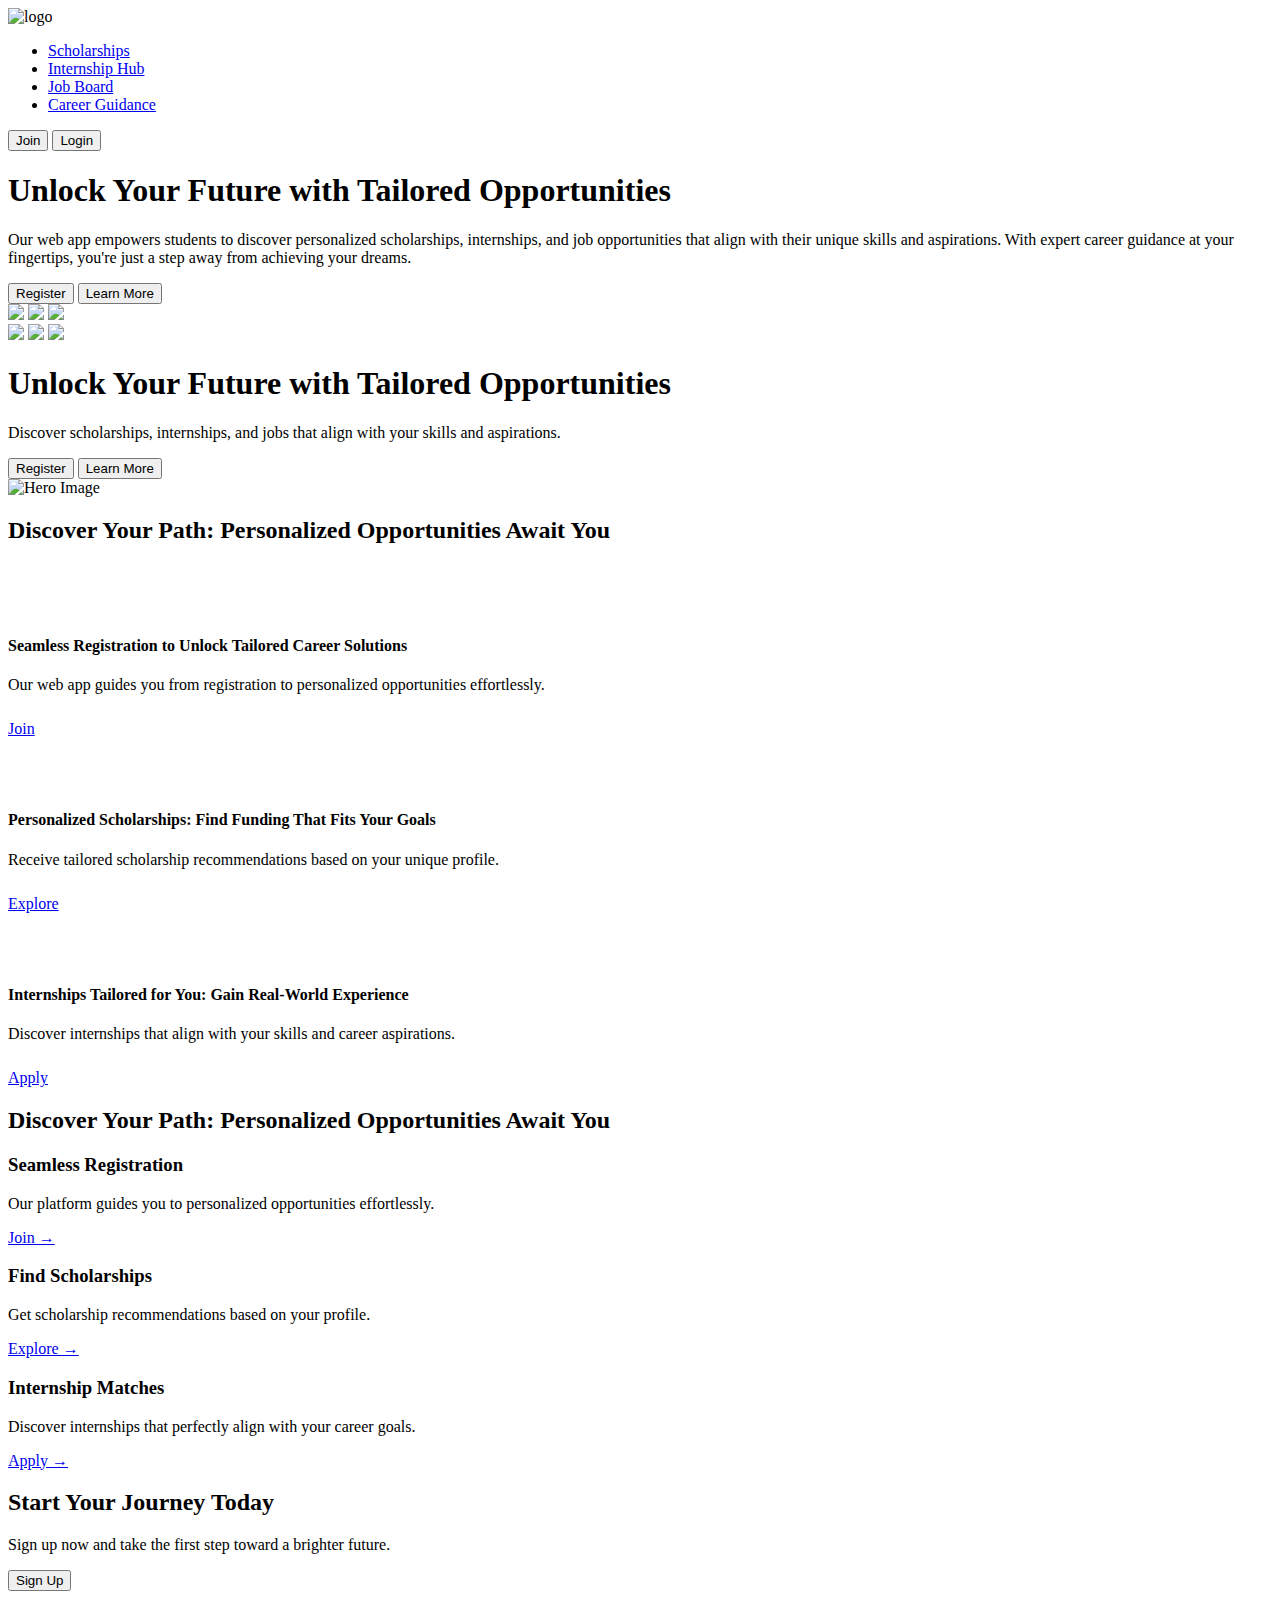
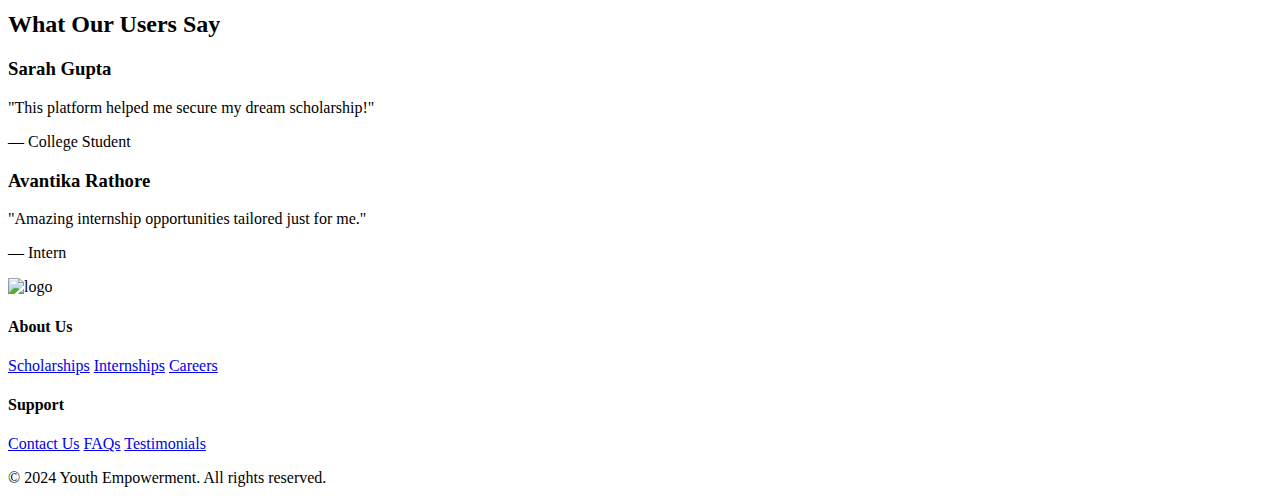
==== docs/index.html @ 5f7c8fa8 "Add files via upload" ====
<!DOCTYPE html>
<html lang="en">
<head>
    <meta charset="UTF-8">
    <meta name="viewport" content="width=device-width, initial-scale=1.0">
    <title>Youth Empowerment</title>
    <link rel="stylesheet" href="home_style.css">
</head>
<body>

    <!-- Navbar -->
    <header class="navbar">
        <div class="container">
            <div class="logo"><img class = "logoee" src = "logo.png" alt = "logo"></div>
            <nav>
                <ul class="nav-links">
                    <li><a href="/scholarship/sch_index.html">Scholarships</a></li>
                    <li><a href="/internship/intern_index.html">Internship Hub</a></li>
                    <li><a href="#">Job Board</a></li>
                    <li><a href="#">Career Guidance</a></li>
                </ul>
            </nav>
            <div class="auth-buttons">
                <button class="btn light">Join</button>
                <button class="btn dark">Login</button>
            </div>
        </div>
    </header>




    <div class="part1">
        <div class="part1a">
            <div class="part1a_in">
            <h1 class = "p1_h1">Unlock Your Future with Tailored Opportunities</h1>
            <p class = "p1_p">Our web app empowers students to discover personalized scholarships, internships, and job opportunities that align with their unique skills and aspirations. With expert career guidance at your fingertips, you're just a step away from achieving your dreams.</p>
            <p></p><p></p>
            <div class = "p1_butns">
                <button class ="r">Register</button>
                <button class = "le">Learn More</button>
            </div>
        </div>
        </div>
        <div class="part1b">
            <div class="pbpic1">
                <img class = "b" src = "img.png">
                <img class = "b" src = "i.png">
                <img class = "b" src = "im.png">
            </div>
            <div class="pbpic2">
                <img class = "b" src = "ima.png">
                <img class = "b" src = "imag.png">
                <img class = "b" src = "imae.png">
            </div>
        </div>
    </div>
    





    <!-- Hero Section -->
    <section class="hero">
        <div class="container">
            <div class="hero-text">
                <h1>Unlock Your Future with Tailored Opportunities</h1>
                <p>Discover scholarships, internships, and jobs that align with your skills and aspirations.</p>
                <div class="hero-buttons">
                    <button class="btn dark">Register</button>
                    <button class="btn light">Learn More</button>
                </div>
            </div>
            <div class="hero-image">
                <img src="hero.png" alt="Hero Image" class = "imgee">
            </div>
        </div>
    </section>





    <div class="part2">
        <h2>Discover Your Path: Personalized Opportunities Await You</h2>
        <div class="p2flex">
            <div class="p2f1">
    <div class="bullet"><svg width="48" height="48" viewBox="0 0 48 48" fill="none" xmlns="http://www.w3.org/2000/svg">
        <path fill-rule="evenodd" clip-rule="evenodd" d="M41.46 14.24L41.18 13.74C40.8188 13.1354 40.3094 12.6329 39.7 12.28L26.28 4.54C25.6724 4.1875 24.9826 4.00124 24.28 4H23.7C22.9974 4.00124 22.3076 4.1875 21.7 4.54L8.28 12.3C7.67394 12.6505 7.17052 13.1539 6.82 13.76L6.54 14.26C6.1875 14.8677 6.00124 15.5575 6 16.26V31.76C6.00124 32.4626 6.1875 33.1524 6.54 33.76L6.82 34.26C7.17958 34.859 7.68098 35.3604 8.28 35.72L21.72 43.46C22.3246 43.8198 23.0164 44.0066 23.72 44H24.28C24.9826 43.9988 25.6724 43.8126 26.28 43.46L39.7 35.7C40.312 35.3574 40.8174 34.852 41.16 34.24L41.46 33.74C41.8082 33.1306 41.9942 32.442 42 31.74V16.24C41.9988 15.5375 41.8126 14.8477 41.46 14.24ZM23.7 8H24.28L36 14.76L24 21.68L12 14.76L23.7 8ZM26 39L37.7 32.24L38 31.74V18.22L26 25.16V39Z" fill="white"/>
        </svg></div>
        <h4 class = "part2h4">Seamless Registration to Unlock Tailored Career Solutions</h4>
        <p class = "part2p">Our web app guides you from registration to personalized opportunities effortlessly.</p>
        <p></p>
        <a class = "part2a" href = "#">Join<svg width="24" height="24" viewBox="0 0 24 24" fill="none" xmlns="http://www.w3.org/2000/svg">
            <path d="M9.70697 16.9496L15.414 11.2426L9.70697 5.53564L8.29297 6.94964L12.586 11.2426L8.29297 15.5356L9.70697 16.9496Z" fill="white"/>
            </svg></a>
            </div>
            <div class="p2f1">
    <div class="bullet"><svg width="48" height="48" viewBox="0 0 48 48" fill="none" xmlns="http://www.w3.org/2000/svg">
        <path fill-rule="evenodd" clip-rule="evenodd" d="M41.46 14.24L41.18 13.74C40.8188 13.1354 40.3094 12.6329 39.7 12.28L26.28 4.54C25.6724 4.1875 24.9826 4.00124 24.28 4H23.7C22.9974 4.00124 22.3076 4.1875 21.7 4.54L8.28 12.3C7.67394 12.6505 7.17052 13.1539 6.82 13.76L6.54 14.26C6.1875 14.8677 6.00124 15.5575 6 16.26V31.76C6.00124 32.4626 6.1875 33.1524 6.54 33.76L6.82 34.26C7.17958 34.859 7.68098 35.3604 8.28 35.72L21.72 43.46C22.3246 43.8198 23.0164 44.0066 23.72 44H24.28C24.9826 43.9988 25.6724 43.8126 26.28 43.46L39.7 35.7C40.312 35.3574 40.8174 34.852 41.16 34.24L41.46 33.74C41.8082 33.1306 41.9942 32.442 42 31.74V16.24C41.9988 15.5375 41.8126 14.8477 41.46 14.24ZM23.7 8H24.28L36 14.76L24 21.68L12 14.76L23.7 8ZM26 39L37.7 32.24L38 31.74V18.22L26 25.16V39Z" fill="white"/>
        </svg></div>
        <h4 class = "part2h4">Personalized Scholarships: Find Funding That Fits Your Goals</h4>
        <p class = "part2p">Receive tailored scholarship recommendations based on your unique profile.</p>
        <p></p>
        <a class = "part2a" href = "#">Explore<svg width="24" height="24" viewBox="0 0 24 24" fill="none" xmlns="http://www.w3.org/2000/svg">
            <path d="M9.70697 16.9496L15.414 11.2426L9.70697 5.53564L8.29297 6.94964L12.586 11.2426L8.29297 15.5356L9.70697 16.9496Z" fill="white"/>
            </svg></a>
            </div>
            
            <div class="p2f1">
                <div class="bullet"><svg width="48" height="48" viewBox="0 0 48 48" fill="none" xmlns="http://www.w3.org/2000/svg">
                    <path fill-rule="evenodd" clip-rule="evenodd" d="M41.46 14.24L41.18 13.74C40.8188 13.1354 40.3094 12.6329 39.7 12.28L26.28 4.54C25.6724 4.1875 24.9826 4.00124 24.28 4H23.7C22.9974 4.00124 22.3076 4.1875 21.7 4.54L8.28 12.3C7.67394 12.6505 7.17052 13.1539 6.82 13.76L6.54 14.26C6.1875 14.8677 6.00124 15.5575 6 16.26V31.76C6.00124 32.4626 6.1875 33.1524 6.54 33.76L6.82 34.26C7.17958 34.859 7.68098 35.3604 8.28 35.72L21.72 43.46C22.3246 43.8198 23.0164 44.0066 23.72 44H24.28C24.9826 43.9988 25.6724 43.8126 26.28 43.46L39.7 35.7C40.312 35.3574 40.8174 34.852 41.16 34.24L41.46 33.74C41.8082 33.1306 41.9942 32.442 42 31.74V16.24C41.9988 15.5375 41.8126 14.8477 41.46 14.24ZM23.7 8H24.28L36 14.76L24 21.68L12 14.76L23.7 8ZM26 39L37.7 32.24L38 31.74V18.22L26 25.16V39Z" fill="white"/>
                    </svg></div>
                    <h4 class = "part2h4">Internships Tailored for You: Gain Real-World Experience</h4>
        <p class = "part2p">Discover internships that align with your skills and career aspirations.</p>
        
        <a class = "part2a" href = "#">Apply<svg width="24" height="24" viewBox="0 0 24 24" fill="none" xmlns="http://www.w3.org/2000/svg">
            <path d="M9.70697 16.9496L15.414 11.2426L9.70697 5.53564L8.29297 6.94964L12.586 11.2426L8.29297 15.5356L9.70697 16.9496Z" fill="white"/>
            </svg></a>
            </div>
            
    
        </div>
    </div>





    <!-- Features Section -->
    <section class="features">
        <div class="container">
            <h2>Discover Your Path: Personalized Opportunities Await You</h2>
            <div class="feature-grid">
                <div class="feature-card">
                    <h3>Seamless Registration</h3>
                    <p>Our platform guides you to personalized opportunities effortlessly.</p>
                    <a href="#">Join &rarr;</a>
                </div>
                <div class="feature-card">
                    <h3>Find Scholarships</h3>
                    <p>Get scholarship recommendations based on your profile.</p>
                    <a href="#">Explore &rarr;</a>
                </div>
                <div class="feature-card">
                    <h3>Internship Matches</h3>
                    <p> Discover internships that perfectly align with your career goals.</p>
                    <a href="#" class = "app">Apply &rarr;</a>
                </div>
            </div>
        </div>
    </section>

    <!-- Call to Action -->
    <section class="cta">
        <div class="container">
            <h2>Start Your Journey Today</h2>
            <p>Sign up now and take the first step toward a brighter future.</p>
            <button class="btn dark">Sign Up</button>
        </div>
    </section>

    <!-- Testimonials -->
    <section class="testimonials">
        <div class="container">
            <h2>What Our Users Say</h2>
            <div class="testimonial-grid">
                <div class="testimonial-card">
                    <h3>Sarah Gupta</h3>
                    <p>"This platform helped me secure my dream scholarship!"</p>
                    <p class="author">— College Student</p>
                </div>
                <div class="testimonial-card">
                    <h3>Avantika Rathore</h3>
                    <p>"Amazing internship opportunities tailored just for me."</p>
                    <p class="author">— Intern</p>
                </div>
            </div>
        </div>
    </section>

    <!-- Footer -->
    <footer class="footer">
        <div class="container">
            <div class="footer-logo"><img class = "logoee" src = "logo.png" alt = "logo"></div>
            <div class="footer-links">
                <div>
                    <h4>About Us</h4>
                    <a href="#">Scholarships</a>
                    <a href="#">Internships</a>
                    <a href="#">Careers</a>
                </div>
                <div>
                    <h4>Support</h4>
                    <a href="#">Contact Us</a>
                    <a href="#">FAQs</a>
                    <a href="#">Testimonials</a>
                </div>
            </div>
            <p class="footer-note">&copy; 2024 Youth Empowerment. All rights reserved.</p>
        </div>
    </footer>

</body>
</html>
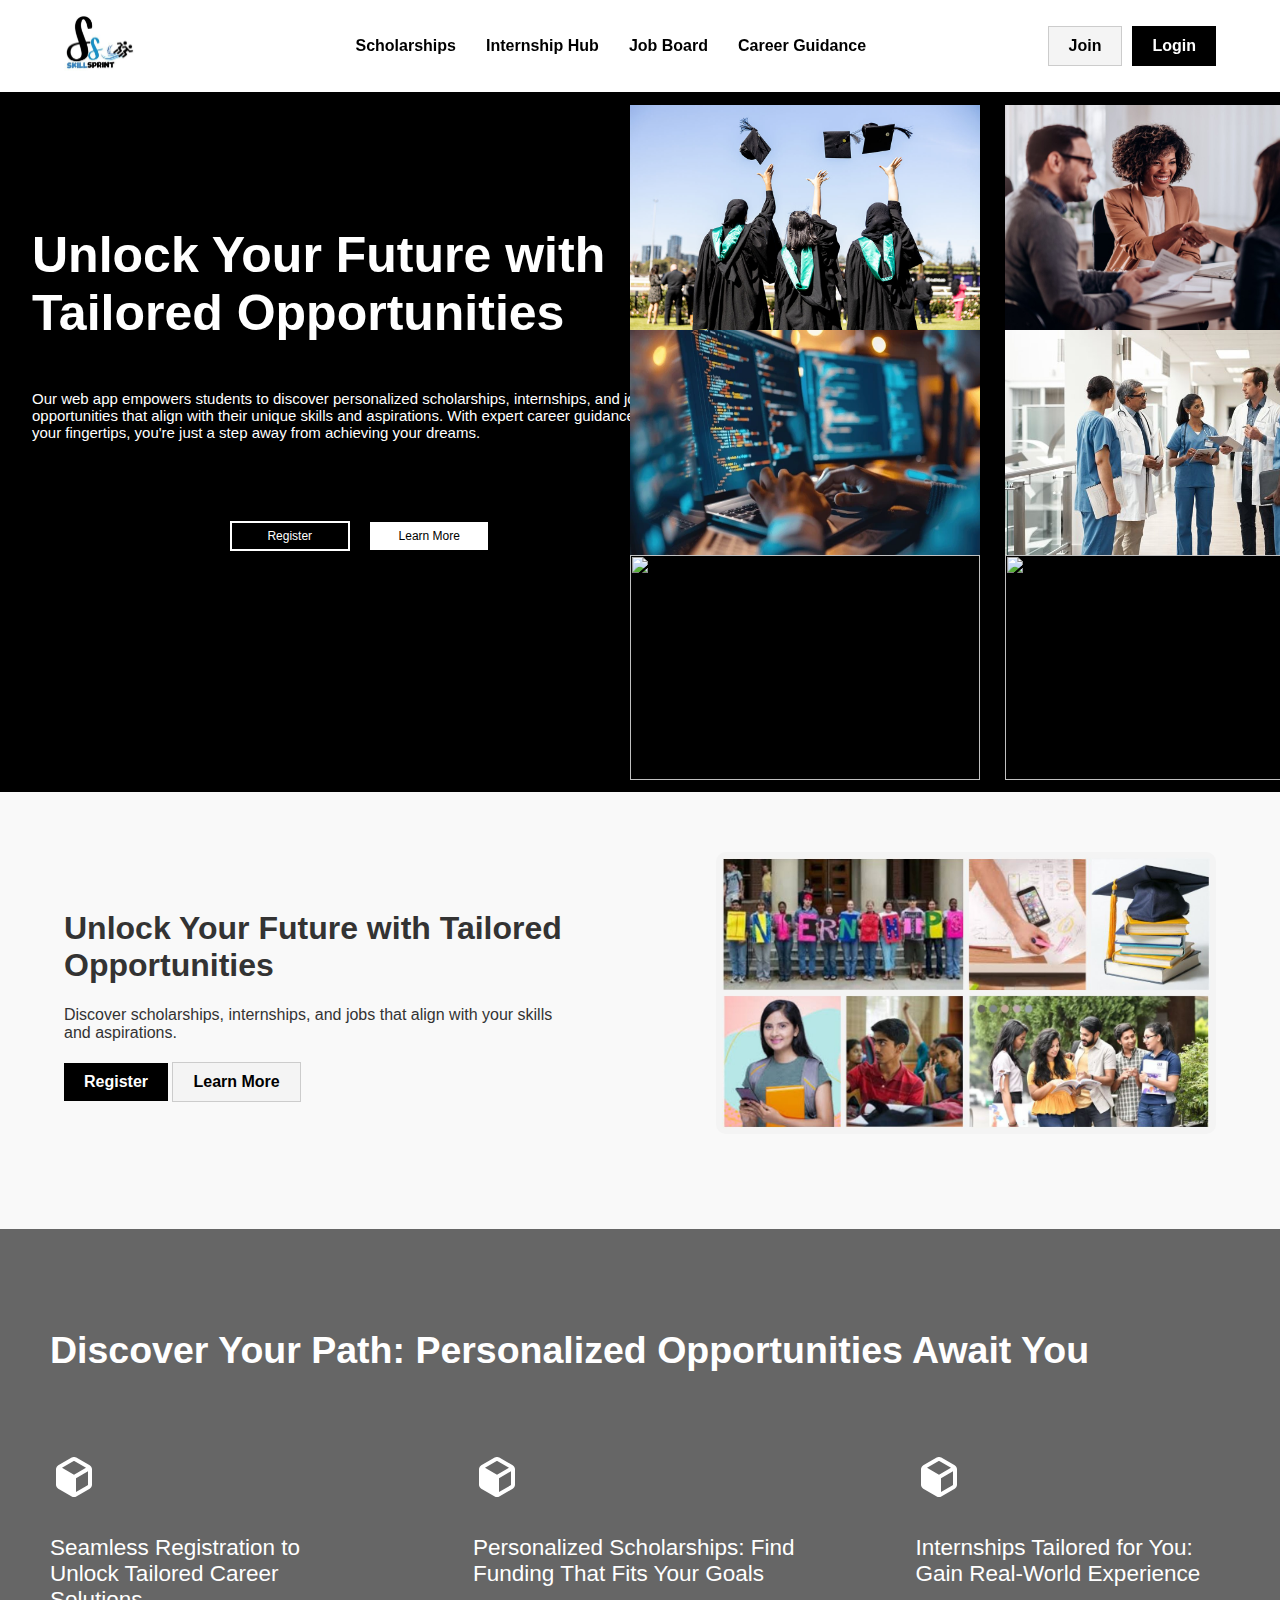
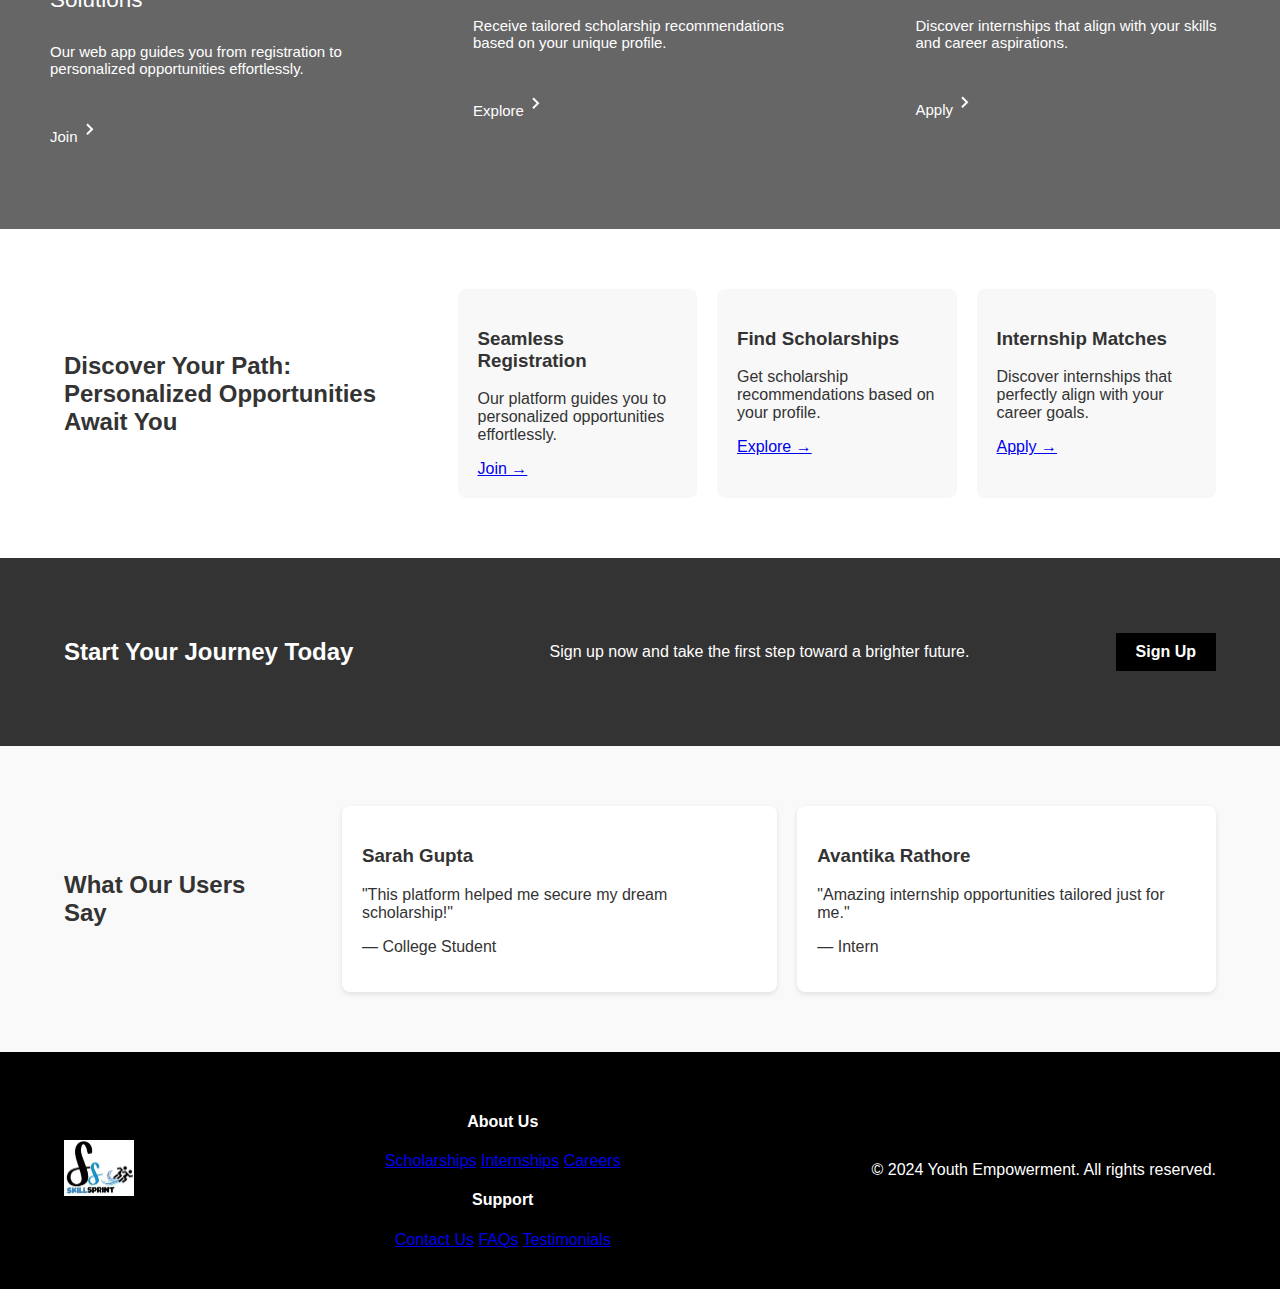
==== commit e7e40175: "Update index.html" ====
--- a/docs/index.html
+++ b/docs/index.html
@@ -14,8 +14,8 @@
             <div class="logo"><img class = "logoee" src = "logo.png" alt = "logo"></div>
             <nav>
                 <ul class="nav-links">
-                    <li><a href="/scholarship/sch_index.html">Scholarships</a></li>
-                    <li><a href="/internship/intern_index.html">Internship Hub</a></li>
+                    <li><a href="scholarship/sch_index.html">Scholarships</a></li>
+                    <li><a href="internship/intern_index.html">Internship Hub</a></li>
                     <li><a href="#">Job Board</a></li>
                     <li><a href="#">Career Guidance</a></li>
                 </ul>
--- a/docs/home_style.css
+++ b/docs/home_style.css
@@ -0,0 +1,289 @@
+body {
+    font-family: Arial, sans-serif;
+    margin: 0;
+    padding: 0;
+    color: #333;
+    background: #f9f9f9;
+}
+
+.container {
+    width: 90%;
+    max-width: 1200px;
+    margin: auto;
+}
+
+/* Navbar */
+.navbar {
+    background: white;
+    padding: 15px 0;
+    position: sticky;
+    top: 0;
+    width: 100%;
+    box-shadow: 0 2px 10px rgba(0, 0, 0, 0.1);
+}
+
+.container h2{
+    margin-right:50px;
+}
+.container {
+    display: flex;
+    justify-content: space-between;
+    align-items: center;
+}
+
+.logo {
+    font-size: 22px;
+    font-weight: bold;
+}
+
+.nav-links {
+    list-style: none;
+    display: flex;
+    gap: 30px;
+}
+
+.nav-links a {
+    text-decoration: none;
+    color: black;
+    font-weight: bold;
+    transition: color 0.3s;
+}
+
+.nav-links a:hover {
+    color: gray;
+}
+
+.auth-buttons {
+    display: flex;
+    gap: 10px;
+}
+
+.btn {
+    padding: 10px 20px;
+    font-size: 16px;
+    cursor: pointer;
+    font-weight: bold;
+    border: none;
+}
+
+.btn.light {
+    background: #f4f4f4;
+    color: black;
+    border: 1px solid #ccc;
+}
+
+.btn.dark {
+    background: black;
+    color: white;
+}
+
+/* Hero Section */
+.hero {
+    display: flex;
+    align-items: center;
+    justify-content: space-between;
+    padding: 60px 0;
+}
+
+.hero-text {
+    max-width: 500px;
+}
+
+.hero-buttons {
+    margin-top: 20px;
+}
+
+.hero-image img {
+    width: 100%;
+    max-width: 500px;
+    border-radius: 10px;
+}
+
+/* Features */
+.features {
+    background: #fff;
+    padding: 60px 0;
+}
+
+.feature-grid {
+    display: flex;
+    gap: 20px;
+    justify-content: space-between;
+}
+
+.feature-card {
+    background: #f8f8f8;
+    padding: 20px;
+    border-radius: 8px;
+    flex: 1;
+}
+
+/* Call to Action */
+.cta {
+    background: #333;
+    color: white;
+    text-align: center;
+    padding: 60px 0;
+}
+
+/* Testimonials */
+.testimonials {
+    padding: 60px 0;
+}
+
+.testimonial-grid {
+    display: flex;
+    gap: 20px;
+}
+
+.testimonial-card {
+    background: white;
+    padding: 20px;
+    border-radius: 8px;
+    box-shadow: 0 2px 5px rgba(0, 0, 0, 0.1);
+}
+
+/* Footer */
+.footer {
+    background: black;
+    color: white;
+    padding: 40px 0;
+    text-align: center;
+}
+
+
+
+
+
+
+
+
+.part1{
+    display: flex;
+    width: 100vw;
+    background-color: black;
+    color:white;
+}
+
+.part1a{
+    display: flex;
+    justify-content: center;
+    align-items: center;
+    width: 55vw; 
+    padding-top: 100px; 
+}
+
+.part1a_in{
+    display: flex;
+    flex-direction: column;
+    align-items: center;
+    width: 40em; 
+    height: 37.5em; 
+}
+
+.p1_h1{
+    font-size: 50px; 
+}
+
+.p1_p{
+    font-size: 15px; 
+    width:470/px;
+}
+
+.r{
+    background-color: black;
+    color: white;
+    border:2px solid white;
+    padding: 1px 15px; 
+    margin:1px 15px;
+    width: 120px; 
+    height: 30px; 
+    font-size: 12px; 
+}
+
+.part1b{
+    width: 45vw; 
+    display: flex;
+    align-items: center;
+    justify-content: center;
+}
+
+.b{
+    height: 225px; 
+    width: 350px; 
+}
+
+.le{
+    border: 1px solid black;
+    background-color: white;
+    padding: 1px 5px; 
+    width: 120px; 
+    height: 30px;
+    font-size: 12px; 
+}
+
+.pbpic1, .pbpic2{
+    display: flex;
+    flex-direction: column;
+    justify-content: space-between;
+}
+
+.pbpic1{
+    margin-right: 25px; 
+}
+
+.part2{
+    background-color: #666666;
+    color: white;
+    width: 100vw; 
+    height: 600px; 
+}
+
+.p2flex{
+    display: flex;
+    width: 100vw; 
+    justify-content: space-around;
+}
+
+.part2 h2{
+    width: 1200px; 
+    font-size: 37.5px;
+    padding: 100px 0px 0px 50px; 
+}
+
+.p2f1{
+    padding: 50px; 
+}
+
+.part2h4{
+    font-size: 22.5px; 
+    font-weight: 500;
+}
+
+.part2p{
+    font-size: 15px; 
+    padding-bottom: 25px; 
+}
+
+.part2a{
+    color: white;
+    text-decoration: none;
+    font-size: 15px; 
+}
+
+.ar_downp2{
+    color: white;
+}
+
+.app{
+    margin-top: 20px;
+    
+}
+
+.imgee{
+    
+}
+
+.logoee{
+    width:70px;
+}